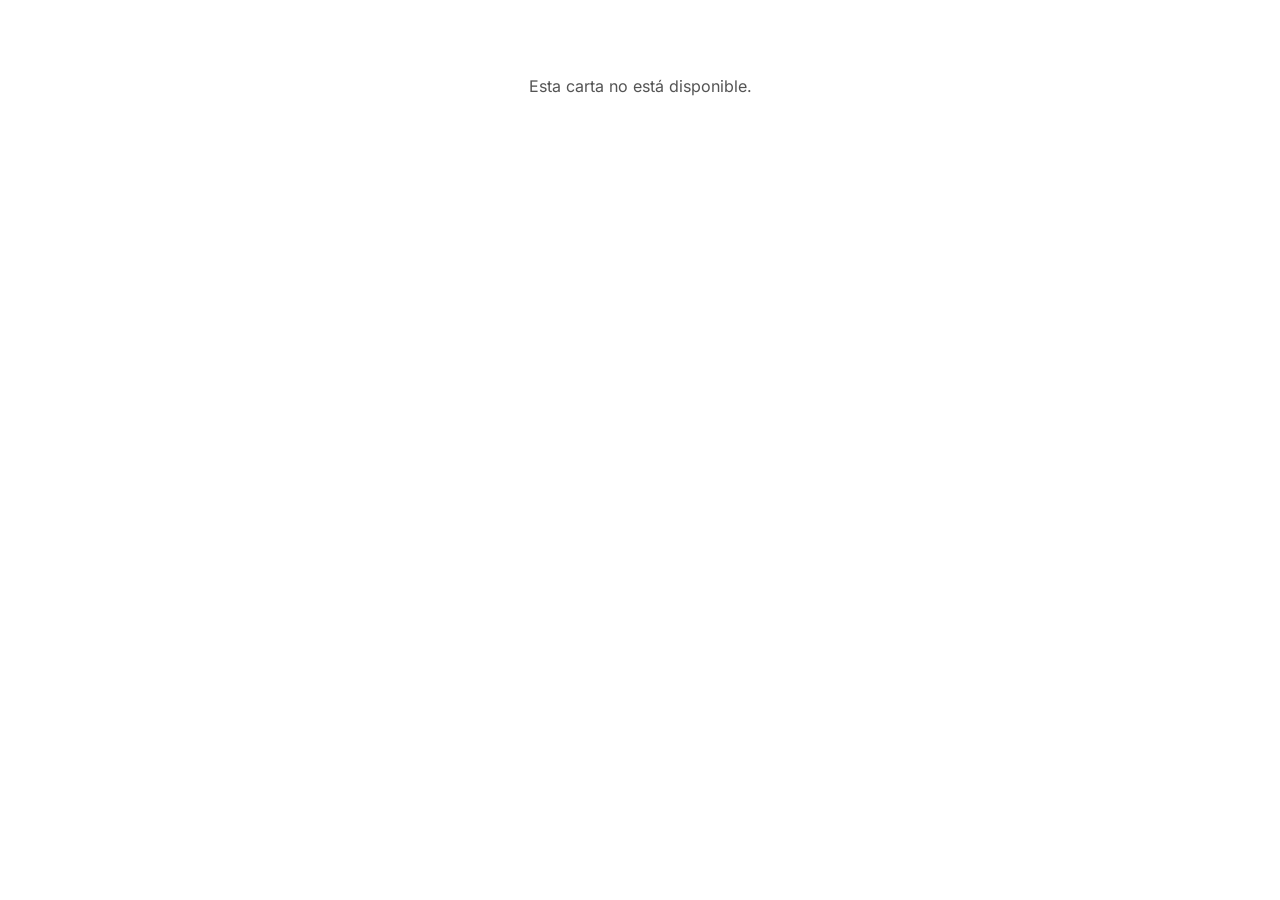
==== index.html @ 6046e3ee "Carta: al escribir nombre o WhatsApp se oculta la barra de Pagar y el cuadro se centra; sin body fij" ====
<!doctype html>
<html lang="es">
<head>
<meta charset="utf-8">
<script>if(/\.vercel\.app$/.test(location.hostname))location.replace('https://pide.escaliadigital.com'+location.pathname+location.search+location.hash)</script>

<meta name="viewport" content="width=device-width, initial-scale=1, viewport-fit=cover">
<title>Carta</title>
<link href="/fonts/inter.css" rel="stylesheet">
<style>
:root{--g:#545454;--b:#E8E8E8;--s:#F3F3F3;--v:#0B7A3E;--r:#B42318}
*{box-sizing:border-box}
body{margin:0;font-family:Inter,system-ui,sans-serif;color:#000;background:#fff;-webkit-font-smoothing:antialiased}
button,input{font:inherit;color:inherit}
h1{margin:0;font-size:26px;letter-spacing:-.02em}
.wrap{max-width:720px;margin:0 auto;padding-bottom:110px}
.cover{height:170px;background:#EEE center/cover no-repeat}
.info{padding:16px}
.muted{color:var(--g);font-size:14px;margin:4px 0 0}
.note{display:flex;align-items:center;gap:8px;color:#000;font-size:14px;margin:0}
.notes{display:flex;flex-direction:column;gap:6px;margin-top:12px;padding:12px 14px;border-radius:12px;background:var(--s)}
.lnk{border:0;background:none;padding:0;text-decoration:underline;color:#000;font-size:14px;cursor:pointer}
.h2{font-size:20px;font-weight:700;margin:0}
.dest{display:flex;gap:12px;overflow-x:auto;padding:0 16px 4px;scrollbar-width:none}
.dcard{flex:none;width:150px;border:0;background:none;padding:0;text-align:left;cursor:pointer}
.ph{position:relative;display:block;background:#EEE center/cover no-repeat;border-radius:12px}
.ph.fit{background-size:contain;background-color:#fff}
.ph.hero{width:100%;aspect-ratio:1/1;max-height:62vh;border-radius:0;background-size:contain;background-color:#fff}
.sel{display:grid;grid-template-columns:repeat(2,minmax(0,1fr));gap:12px;padding:0 16px}
.sel button{display:flex;flex-direction:column;align-items:stretch;gap:6px;padding:10px;border:1px solid var(--b);border-radius:12px;background:#fff;text-align:left;font:inherit;color:inherit;cursor:pointer}
.sel button[disabled]{border:2px solid #000;cursor:default}
.sel .ph{width:100%;aspect-ratio:1/1;border-radius:8px}
.sel .tag{font-size:12px;font-weight:600}
.aviso{margin:6px 16px 14px;padding:12px 14px;border-radius:12px;background:#F3F3F3;font-size:15px;line-height:1.4}
.btn2{display:block;width:100%;max-width:688px;margin:0 auto 10px;height:46px;border-radius:8px;border:1px solid #000;background:#fff;color:#000;font-size:15px;font-weight:600;cursor:pointer}
.plus{position:absolute;right:8px;bottom:8px;min-width:34px;height:34px;padding:0 8px;border-radius:17px;background:#fff;display:flex;align-items:center;justify-content:center;box-shadow:0 1px 4px rgba(0,0,0,.18);font-weight:700}
.tabs{position:sticky;top:0;z-index:5;background:#fff;border-bottom:1px solid var(--b);display:flex;gap:22px;overflow-x:auto;padding:0 16px;scrollbar-width:none;margin-top:18px}
.tabs a{flex:none;padding:13px 0 10px;border-bottom:3px solid transparent;color:#000;text-decoration:none;font-size:15px}
.tabs a.on{border-color:#000;font-weight:600}
.listoya{position:fixed;inset:0;z-index:60;background:#0B7A3E;color:#fff;display:flex;flex-direction:column;align-items:center;justify-content:center;gap:12px;text-align:center;padding:24px;font-size:18px;line-height:1.4}
.listoya p{margin:0}.listoya .t{font-size:28px;font-weight:800}
.listoya .n{font-size:100px;font-weight:900;line-height:1;background:#fff;color:#0B7A3E;border-radius:24px;padding:10px 28px}
.listoya button{margin-top:16px;border:0;background:#fff;color:#000;border-radius:12px;padding:16px 36px;font-size:17px;font-weight:700;cursor:pointer}
.mipedido{display:flex;justify-content:space-between;align-items:center;gap:12px;width:100%;padding:14px 16px;border:0;background:#E7F5EC;color:#0B6B37;font:inherit;font-size:15px;cursor:pointer;text-align:left}
@media (hover:hover) and (pointer:fine){.tabs{flex-wrap:wrap;row-gap:0}.dest{scrollbar-width:thin;scrollbar-color:#BDBDBD transparent;padding-bottom:10px}}
section.cat{padding:22px 16px 0;scroll-margin-top:52px}
.list{display:flex;flex-direction:column;gap:10px;margin-top:10px}
.item{display:flex;min-height:112px;border:1px solid var(--b);border-radius:12px;overflow:hidden;background:#fff;padding:0;text-align:left;cursor:pointer;width:100%}
.item .t{flex:1;min-width:0;padding:14px;display:flex;flex-direction:column;gap:4px}
.item .ph{width:112px;flex:none;border-radius:0}
.item.off{background:#FAFAFA;cursor:default}
.item.off .name,.item.off .price{color:#6B6B6B}
.name{font-size:16px;font-weight:500}
.price{font-size:14px;color:var(--g)}
.desc{font-size:13px;color:var(--g);line-height:1.35}
.bar{position:fixed;left:0;right:0;bottom:0;padding:12px 16px calc(16px + env(safe-area-inset-bottom));background:#fff;border-top:1px solid var(--b);z-index:10}
.btn{display:flex;align-items:center;justify-content:center;width:100%;max-width:688px;margin:0 auto;height:54px;border-radius:8px;border:0;background:#000;color:#fff;font-size:16px;font-weight:600;cursor:pointer;gap:10px}
.btn.split{justify-content:space-between;padding:0 18px}
.badge{min-width:24px;height:24px;border-radius:12px;background:#fff;color:#000;display:inline-flex;align-items:center;justify-content:center;font-size:13px;font-weight:700;padding:0 6px}
.sheet{position:fixed;inset:0;z-index:20;background:#fff;overflow-y:auto;overscroll-behavior:contain;display:none;scroll-behavior:smooth}
.sheet.escribiendo .foot{display:none}
.sheet.escribiendo .inner{padding-bottom:40vh}
html.bloq,html.bloq body{overflow:hidden;background:#fff}
html.bloq #app,html.bloq #bar{visibility:hidden}
.sheet.open{display:block}
#alerg{z-index:30}
#legal{z-index:40}
.legal h2{font-size:17px;margin:22px 0 6px}
.legal p,.legal li{font-size:14px;line-height:1.55;color:#222;margin:6px 0}
.legal ul{padding-left:20px;margin:6px 0}
.legal table{width:100%;border-collapse:collapse;font-size:13px;margin:8px 0}
.legal td,.legal th{border-bottom:1px solid var(--b);padding:8px 6px 8px 0;text-align:left;vertical-align:top}
.pie{display:flex;flex-wrap:wrap;gap:6px 14px;padding:16px 16px 0}
.pie .lnk{font-size:13px;color:var(--g)}
.chk{display:flex;gap:10px;align-items:flex-start;font-size:13px;line-height:1.45;margin-top:12px;cursor:pointer}
.chk input{width:20px;height:20px;margin:0;flex:none;accent-color:#000}
.chk a{color:#000}
.inner{max-width:720px;margin:0 auto;padding-bottom:150px}
.close{position:absolute;left:16px;top:16px;width:44px;height:44px;border-radius:50%;border:0;background:#fff;box-shadow:0 1px 4px rgba(0,0,0,.2);font-size:18px;cursor:pointer}
.sep{height:8px;background:var(--s);margin:16px -16px}
.opt{display:flex;align-items:center;justify-content:space-between;min-height:56px;border-bottom:1px solid var(--b);font-size:16px;cursor:pointer}
.opt input{width:22px;height:22px;accent-color:#000;margin:0}
.pill{padding:4px 10px;border-radius:999px;background:var(--s);font-size:13px;font-weight:500;white-space:nowrap}
.pill.err{background:#FDECEA;color:var(--r)}
.field{display:flex;flex-direction:column;gap:6px;font-size:14px;font-weight:600;margin-top:12px}
.field input{height:50px;border:0;border-radius:8px;background:var(--s);padding:0 14px;font-size:16px;font-weight:400}
.qty{display:flex;align-items:center;background:var(--s);border-radius:999px;padding:3px;flex:none}
.qty button{width:40px;height:40px;border:0;background:none;border-radius:50%;font-size:20px;cursor:pointer}
.qty span{min-width:18px;text-align:center;font-weight:600}
.del{width:40px;height:40px;border:0;border-radius:50%;background:none;cursor:pointer;display:flex;align-items:center;justify-content:center;flex:none;color:#000}
.foot{position:fixed;left:0;right:0;bottom:0;background:#fff;border-top:1px solid var(--b);padding:12px 16px calc(16px + env(safe-area-inset-bottom))}
.foot .row{max-width:688px;margin:0 auto;display:flex;gap:12px;align-items:center}
.line{display:flex;gap:10px;align-items:center;padding:14px 0;border-bottom:1px solid var(--b)}
.line .ph{width:56px;height:56px;border-radius:8px;flex:none}
.edit{display:flex;gap:10px;align-items:center;flex:1;min-width:0;border:0;background:none;padding:0;text-align:left;font:inherit;color:inherit;cursor:pointer}
.edit .cambiar{font-size:13px;color:var(--g);text-decoration:underline;margin-top:2px}
.toast{position:fixed;left:50%;top:calc(14px + env(safe-area-inset-top));transform:translateX(-50%);background:#000;color:#fff;padding:10px 16px;border-radius:999px;font-size:14px;font-weight:500;z-index:30;opacity:0;transition:opacity .25s;pointer-events:none;white-space:nowrap}
.toast.on{opacity:1}
.err{color:var(--r);font-size:13px;font-weight:500;margin:8px 0 0}
.top{display:flex;align-items:center;gap:8px;padding:14px 12px 6px}
.back{width:44px;height:44px;border:0;background:none;font-size:26px;cursor:pointer;flex:none}
.state{padding:60px 20px;text-align:center;color:var(--g)}
.tabla{width:100%;border-collapse:collapse;font-size:14px;margin-top:12px}
.tabla td{padding:10px 0;border-bottom:1px solid var(--b);vertical-align:top}
.tabla td+td{padding-left:12px;color:var(--g)}
.grid14{display:grid;grid-template-columns:repeat(2,minmax(0,1fr));gap:6px 16px;font-size:14px;margin-top:10px}
</style>
</head>
<body>
<div id="app"><p class="state">Cargando carta…</p></div>
<div id="ficha" class="sheet" role="dialog" aria-modal="true" aria-label="Producto"></div>
<div id="pedido" class="sheet" role="dialog" aria-modal="true" aria-label="Tu pedido"></div>
<div id="elegir" class="sheet" role="dialog" aria-modal="true" aria-label="Cambiar producto"></div>
<div id="alerg" class="sheet" role="dialog" aria-modal="true" aria-label="Alérgenos"></div>
<div id="legal" class="sheet" role="dialog" aria-modal="true" aria-label="Información legal"></div>
<div id="bar" class="bar" hidden></div>
<script src="/vendor/supabase.js"></script>
<script>
const sb = supabase.createClient('https://akfnzkdavpktvqugqklo.supabase.co', 'sb_publishable_ipLUEVx2Hwwf-PJR8EnL9A_X8vh9DD5', { auth: { persistSession: false, autoRefreshToken: false, detectSessionInUrl: false } });
const slug = location.pathname.split('/').filter(Boolean)[0] || '';
// Todos los pedidos de la web van a la misma fila (P1, P2…), se pida desde casa o desde el local
const ORIGEN = 'online';
{ const m = /^(panel|admin)\W+$/i.exec(slug); if (m) location.replace('/' + m[1].toLowerCase()); }
const eur = n => Number(n).toLocaleString('es-ES', { style: 'currency', currency: 'EUR' });
const esc = s => String(s ?? '').replace(/[&<>"']/g, c => ({ '&': '&amp;', '<': '&lt;', '>': '&gt;', '"': '&quot;', "'": '&#39;' }[c]));
const img = u => u ? `background-image:url('${esc(u)}')` : '';
const catDe = p => CATS.find(c => c.id === p.categoria_id) || {};
const esBebida = p => /bebida/i.test(catDe(p).nombre || '');
const fit = p => esBebida(p) ? ' fit' : '';
const OTRO = { 'Tacos': 'otro taco', 'Menús': 'otro menú', 'Durum y Pita': 'otro durum o pita', 'Durum': 'otro durum', 'Platos': 'otro plato', 'Hamburguesas': 'otra hamburguesa', 'Patatas': 'otras patatas', 'Döner Box': 'otro Döner Box', 'Bebidas': 'otra bebida' };
function reemplazarLinea(idx, linea) {
  cart.splice(idx, 1);
  const ex = cart.find(l => l.key === linea.key);
  if (ex) ex.qty += linea.qty; else cart.splice(Math.min(idx, cart.length), 0, linea);
  save();
}
const ALERGENOS = ['Gluten', 'Crustáceos', 'Huevos', 'Pescado', 'Cacahuetes', 'Soja', 'Lácteos', 'Frutos de cáscara', 'Apio', 'Mostaza', 'Sésamo', 'Sulfitos', 'Altramuces', 'Moluscos'];
const ICO_BOLSA = '<svg width="18" height="18" viewBox="0 0 24 24" fill="none" stroke="currentColor" stroke-width="2" stroke-linecap="round" stroke-linejoin="round" aria-hidden="true"><path d="M6 7h12l-1 13H7L6 7z"/><path d="M9 7a3 3 0 0 1 6 0"/></svg>';
const ICO_AVISO = '<svg width="18" height="18" viewBox="0 0 24 24" fill="none" stroke="currentColor" stroke-width="2" stroke-linecap="round" stroke-linejoin="round" aria-hidden="true"><path d="M6 8a6 6 0 0 1 12 0c0 7 3 9 3 9H3s3-2 3-9"/><path d="M10 21a2 2 0 0 0 4 0"/></svg>';
const ICO_BORRAR = '<svg width="18" height="18" viewBox="0 0 24 24" fill="none" stroke="currentColor" stroke-width="2" stroke-linecap="round" stroke-linejoin="round" aria-hidden="true"><path d="M4 7h16M9 7V4h6v3M6 7l1 13h10l1-13"/></svg>';
const $ = id => document.getElementById(id);
let N, CATS = [], PRODS = [], GRUPOS = [], OPCS = [], cart = [];
const KEY = 'carrito-' + slug;
try { cart = JSON.parse(localStorage.getItem(KEY) || '[]'); } catch (e) { cart = []; }
const save = () => { try { localStorage.setItem(KEY, JSON.stringify(cart)); } catch (e) {} };
const abiertas = () => document.querySelectorAll('.sheet.open').length;
let scrollY0 = 0;
// Mientras se escribe en una hoja: se oculta la barra de "Pagar" para que no tape el cuadro, y el cuadro se centra en pantalla
const esCampo = t => t && t.matches && t.matches('input:not([type=checkbox]):not([type=radio]),textarea');
document.addEventListener('focusin', e => {
  const sh = e.target.closest && e.target.closest('.sheet'); if (!sh || !esCampo(e.target)) return;
  sh.classList.add('escribiendo');
  setTimeout(() => { if (document.activeElement === e.target) e.target.scrollIntoView({ block: 'center', behavior: 'smooth' }); }, 350);
});
document.addEventListener('focusout', () => setTimeout(() => { if (!esCampo(document.activeElement)) document.querySelectorAll('.sheet.escribiendo').forEach(s => s.classList.remove('escribiendo')); }, 150));
document.addEventListener('keydown', e => { if (e.key === 'Enter' && e.target && e.target.id === 'cn') { e.preventDefault(); const t = document.getElementById('ct'); if (t) t.focus(); } else if (e.key === 'Enter' && e.target && e.target.id === 'ct') e.target.blur(); });
const lock = () => {
  const h = document.documentElement, abierto = abiertas() > 0;
  if (abierto && !h.classList.contains('bloq')) { scrollY0 = window.scrollY; document.body.style.top = -scrollY0 + 'px'; h.classList.add('bloq'); }
  else if (!abierto && h.classList.contains('bloq')) { h.classList.remove('bloq'); document.body.style.top = ''; window.scrollTo(0, scrollY0); }
};

async function load() {
  const { data: n, error } = await sb.from('negocios').select('id,nombre,slug,direccion,whatsapp,telefono,email_contacto,titular_nombre,titular_nif,horario,pedidos_pausados,modo_prueba').eq('slug', slug).eq('activo', true).maybeSingle();
  if (error || !n) { $('app').innerHTML = slug ? '<p class="state">Esta carta no está disponible.</p>' : '<p class="state">Para ver la carta, escanea el código QR del local o abre el enlace que te ha dado el establecimiento.</p>'; return; }
  N = n; document.title = n.nombre + ' · Carta';
  const [c, p, g, o] = await Promise.all([
    sb.from('categorias').select('*').eq('negocio_id', n.id).eq('activa', true).order('orden'),
    sb.from('productos').select('*').eq('negocio_id', n.id).order('orden'),
    sb.from('grupos_opciones').select('*').eq('negocio_id', n.id).order('orden'),
    sb.from('opciones').select('*').eq('negocio_id', n.id).eq('disponible', true).order('orden')
  ]);
  CATS = c.data || []; PRODS = p.data || []; GRUPOS = g.data || []; OPCS = o.data || [];
  const orden = Object.fromEntries(CATS.map(c => [c.id, c.orden]));
  PRODS.sort((a, b) => (orden[a.categoria_id] ?? 99) - (orden[b.categoria_id] ?? 99) || a.orden - b.orden);
  cart = cart.filter(l => PRODS.some(x => x.id === l.pid && x.disponible && Number(x.precio) > 0)
    && (l.ops || l.opciones || []).every(op => OPCS.some(x => x.nombre === op.nombre)));
  save();
  render(); bar();
  revisarPedidoGuardado();
}

function render() {
  const cats = CATS.filter(c => PRODS.some(p => p.categoria_id === c.id));
  const dest = ['Menús', 'Platos', 'Tacos'].map(nm => { const c = cats.find(x => x.nombre === nm); return c && PRODS.find(p => p.categoria_id === c.id && p.disponible && Number(p.precio) > 0); }).filter(Boolean);
  const portada = (PRODS.find(p => p.foto_url) || {}).foto_url;
  $('app').innerHTML = `<div class="wrap">
    <div class="cover" style="${img(portada)}" role="img" aria-label="Foto de portada"></div>
    <div class="info"><h1>${esc(N.nombre)}</h1>
      <p class="muted">${esc(cats.map(c => c.nombre).join(' · '))}</p>
      ${N.direccion ? `<p class="muted">${esc(N.direccion)}</p>` : ''}
      ${(() => { const e = estadoPedidos(); return e.abierto ? '' : `<p style="margin:12px 0 0;padding:12px 14px;border-radius:12px;background:#FFF4E0;font-size:14px;line-height:1.45"><strong>${e.pausa ? 'Pedidos online pausados un momento.' : 'Ahora no aceptamos pedidos online.'}</strong> ${e.cuando ? 'Volvemos ' + e.cuando + '.' : ''} Puedes ver la carta y preparar tu pedido.</p>`; })()}
      ${N.modo_prueba ? '<p style="margin:12px 0 0;padding:10px 14px;border-radius:12px;background:#F3F3F3;font-size:13px">Carta en modo prueba: los pedidos no se cobran.</p>' : ''}
      <div class="notes">
        <p class="note">${ICO_BOLSA}Solo para recoger en el local</p>
        <p class="note">${ICO_AVISO}Pide, paga y te avisamos por WhatsApp cuando esté listo</p>
      </div>
      <button class="lnk" id="al1" style="margin-top:12px">Ver alérgenos</button></div>
    ${dest.length ? `<h2 class="h2" style="margin:10px 16px">Destacados</h2><div class="dest">${dest.map(p => `<button class="dcard" data-p="${p.id}"><span class="ph" style="width:150px;height:140px;${img(p.foto_url, p._v)}"><span class="plus">+</span></span><span class="name" style="display:block;margin-top:6px">${esc(p.nombre)}</span><span class="price">${eur(p.precio)}</span></button>`).join('')}</div>` : ''}
    <nav class="tabs" aria-label="Categorías">${cats.map((c, i) => `<a href="#c${i}" class="${i ? '' : 'on'}">${esc(c.nombre)}</a>`).join('')}</nav>
    ${cats.map((c, i) => {
      const ps = PRODS.filter(p => p.categoria_id === c.id);
      const comun = ps.length > 1 && ps[0].descripcion && ps.every(p => p.descripcion === ps[0].descripcion);
      return `<section class="cat" id="c${i}"><h2 class="h2">${esc(c.nombre)}</h2>
        ${comun ? `<p class="muted">Todos ${esc(ps[0].descripcion.charAt(0).toLowerCase() + ps[0].descripcion.slice(1)).replace(/^incluye/, 'incluyen')}</p>` : ''}
        <div class="list">${ps.map(p => item(p, comun)).join('')}</div></section>`;
    }).join('')}
    <div style="padding:28px 16px 0"><button class="lnk" id="al2">Información sobre alérgenos</button></div>
    <nav class="pie" aria-label="Información legal">${LEGALES.map(([k, t]) => `<button class="lnk" data-legal="${k}">${t}</button>`).join('')}</nav>
  </div>`;
  document.querySelectorAll('[data-legal]').forEach(b => b.onclick = () => abrirLegal(b.dataset.legal));
  document.querySelectorAll('[data-p]').forEach(b => b.onclick = () => abrirFicha(b.dataset.p));
  $('al1').onclick = $('al2').onclick = abrirAlergenos;
  espiarTabs();
}

function item(p, sinDesc) {
  const n = cart.filter(l => l.pid === p.id).reduce((a, l) => a + l.qty, 0);
  const foto = `<span class="ph${fit(p)}" style="${img(p.foto_url)}">${p.disponible ? `<span class="plus">${n || '+'}</span>` : ''}</span>`;
  if (!(Number(p.precio) > 0)) return `<div class="item off"><div class="t"><span class="name">${esc(p.nombre)}</span><span class="price">Precio por confirmar</span>${p.descripcion ? `<span class="desc">${esc(p.descripcion)}</span>` : ''}</div><span class="ph" style="${img(p.foto_url)}"></span></div>`;
  if (!p.disponible) return `<div class="item off"><div class="t"><span class="name">${esc(p.nombre)}</span><span class="price">${eur(p.precio)}</span><span style="font-size:14px;font-weight:500;color:var(--r)">Agotado</span></div>${foto}</div>`;
  return `<button class="item" data-p="${p.id}"><span class="t"><span class="name">${esc(p.nombre)}</span><span class="price">${eur(p.precio)}</span>${p.descripcion && !sinDesc ? `<span class="desc">${esc(p.descripcion)}</span>` : ''}</span>${foto}</button>`;
}

function espiarTabs() {
  const links = [...document.querySelectorAll('.tabs a')];
  const io = new IntersectionObserver(es => es.forEach(e => {
    if (!e.isIntersecting) return;
    links.forEach(a => a.classList.toggle('on', a.getAttribute('href') === '#' + e.target.id));
    const a = links.find(a => a.classList.contains('on'));
    if (a) a.parentNode.scrollTo({ left: a.offsetLeft - 16, behavior: 'smooth' });
  }), { rootMargin: '-60px 0px -70% 0px' });
  document.querySelectorAll('section.cat').forEach(s => io.observe(s));
}

function abrirAlergenos() {
  const el = $('alerg');
  const con = PRODS.filter(p => (p.alergenos || []).length);
  el.innerHTML = `<div class="inner">
    <div class="top"><button class="back" id="ab" aria-label="Cerrar alérgenos">‹</button><h1 style="font-size:22px">Alérgenos</h1></div>
    <div style="padding:0 16px">
      <p style="margin:8px 0 0;padding:12px 14px;border-radius:12px;background:#FFF4E0;font-size:14px;line-height:1.45">${con.length ? 'Si tienes alguna alergia o intolerancia, avísanos en las instrucciones del pedido o pregunta en el local.' : 'El local está completando esta información. Si tienes alguna alergia o intolerancia, <strong>pregunta en el local antes de pedir</strong>.'}</p>
      <table class="tabla"><tbody>${PRODS.map(p => `<tr><td>${esc(p.nombre)}</td><td>${(p.alergenos || []).length ? esc(p.alergenos.join(', ')) : 'Consultar en el local'}</td></tr>`).join('')}</tbody></table>
      ${(() => { const vistos = new Set(); const ops = OPCS.filter(o => (o.alergenos || []).length && !vistos.has(o.nombre) && vistos.add(o.nombre));
        return ops.length ? `<h2 style="font-size:16px;margin:24px 0 0">Salsas</h2><table class="tabla"><tbody>${ops.map(o => `<tr><td>${esc(o.nombre)}</td><td>${esc(o.alergenos.join(', '))}</td></tr>`).join('')}</tbody></table>` : ''; })()}
      <h2 style="font-size:16px;margin:24px 0 0">Los 14 alérgenos de declaración obligatoria</h2>
      <div class="grid14">${ALERGENOS.map(a => `<span>${a}</span>`).join('')}</div>
    </div></div>`;
  $('ab').onclick = () => { el.classList.remove('open'); lock(); };
  el.classList.add('open'); el.scrollTop = 0; lock();
}

function abrirFicha(pid, editIdx, reempIdx) {
  const p = PRODS.find(x => x.id === pid); if (!p || !p.disponible || !(Number(p.precio) > 0)) return;
  const editando = Number.isInteger(editIdx) && cart[editIdx] ? cart[editIdx] : null;
  const reemplaza = Number.isInteger(reempIdx) && cart[reempIdx] ? cart[reempIdx] : null;
  const volverPedido = editando || reemplaza;
  let qty = editando ? editando.qty : reemplaza ? reemplaza.qty : 1;
  const hermanos = PRODS.filter(x => x.categoria_id === p.categoria_id && x.disponible && Number(x.precio) > 0);
  const gs = GRUPOS.filter(g => g.producto_id === p.id);
  const el = $('ficha');
  const al = (p.alergenos || []).length ? p.alergenos.join(', ') : 'consultar en el local';
  el.innerHTML = `<div class="inner">
    <div style="position:relative"><span class="ph hero" style="${img(p.foto_url, p._v)}"></span><button class="close" id="fx" aria-label="Cerrar">✕</button></div>
    <div style="padding:18px 16px"><h1 style="font-size:24px">${esc(p.nombre)}</h1>
      <p style="font-size:18px;font-weight:500;margin:6px 0 0">${eur(p.precio)}</p>
      ${p.descripcion ? `<p class="muted" style="font-size:15px">${esc(p.descripcion)}</p>` : ''}
      <button class="lnk" id="fal" style="margin-top:10px;color:var(--g)">Alérgenos: ${esc(al)}</button>
      ${gs.map(g => `<div class="sep"></div><fieldset style="border:0;margin:0;padding:0">
        <legend style="width:100%;display:flex;justify-content:space-between;align-items:center;padding:0 0 6px">
          <span><span style="font-size:18px;font-weight:700;display:block">${esc(g.nombre)}</span><span class="muted">${g.maximo > 1 ? (g.obligatorio ? 'Elige hasta ' + g.maximo : 'Opcional · elige las que quieras') : (g.obligatorio ? 'Elige 1' : 'Opcional')}</span></span>
          ${g.obligatorio ? `<span class="pill" id="pg${g.id}">Obligatorio</span>` : ''}</legend>
        ${OPCS.filter(o => o.grupo_id === g.id).map(o => `<label class="opt"><span>${esc(o.nombre)}${difPrecio(o.precio_extra)}</span><input type="${g.maximo > 1 ? 'checkbox' : 'radio'}" name="g${g.id}" value="${o.id}" data-max="${g.maximo}"${/completa/i.test(o.nombre) ? ' data-excl="1"' : ''}${editando && (editando.ops || []).some(x => x.grupo === g.nombre && x.nombre === o.nombre) ? ' checked' : ''}></label>`).join('')}
      </fieldset>`).join('')}
      ${esBebida(p) ? '' : `<div class="sep"></div>
      <label class="field" style="font-size:18px">Instrucciones especiales<input id="fn" maxlength="120" placeholder="Ej.: sin cebolla, salsa aparte" value="${esc(editando ? editando.nota || '' : '')}"></label>`}
    </div></div>
    <div class="foot">${editando && hermanos.length > 1 ? `<button class="btn2" id="frep">↺ Reemplazar por ${esc(OTRO[catDe(p).nombre] || 'otro producto')}</button>` : ''}<div class="row"><div class="qty"><button id="fm" aria-label="Quitar uno">−</button><span id="fq">${qty}</span><button id="fp" aria-label="Añadir uno más">+</button></div><button class="btn" id="fa" style="flex:1"></button></div></div>`;
  const extraSel = () => [...el.querySelectorAll('input[name^="g"]:checked')].reduce((a, r) => a + Number((OPCS.find(x => x.id === r.value) || {}).precio_extra || 0), 0);
  const upd = () => { $('fq').textContent = qty; $('fa').textContent = (editando ? 'Guardar cambios · ' : reemplaza ? 'Reemplazar · ' : 'Añadir · ') + eur((Number(p.precio) + extraSel()) * qty); };
  upd();
  $('fm').onclick = () => { if (qty > 1) { qty--; upd(); } };
  $('fp').onclick = () => { if (qty < 20) { qty++; upd(); } };
  $('fx').onclick = () => { cerrarFicha(); if (volverPedido) abrirPedido(); };
  if ($('frep')) $('frep').onclick = () => { cerrarFicha(); abrirSelector(editIdx); };
  $('fal').onclick = abrirAlergenos;
  el.querySelectorAll('input[name^="g"]').forEach(r => r.onchange = () => {
    const pg = $('pg' + r.name.slice(1)); if (pg) { pg.classList.remove('err'); pg.textContent = 'Obligatorio'; }
    // "Ensalada completa" excluye los ingredientes sueltos, y al revés
    if (r.type === 'checkbox' && r.checked) el.querySelectorAll(`input[name="${r.name}"]:checked`).forEach(x => { if (x !== r && (!!x.dataset.excl !== !!r.dataset.excl)) x.checked = false; });
    if (r.type === 'checkbox' && r.checked) { const marcadas = el.querySelectorAll(`input[name="${r.name}"]:checked`); if (marcadas.length > Number(r.dataset.max)) r.checked = false; }
    upd();
  });
  $('fa').onclick = () => {
    const ops = []; let ok = true;
    gs.forEach(g => {
      const marcadas = [...el.querySelectorAll(`input[name="g${g.id}"]:checked`)];
      if (marcadas.length) marcadas.forEach(r => { const o = OPCS.find(x => x.id === r.value); ops.push({ grupo: g.nombre, nombre: o.nombre, extra: Number(o.precio_extra || 0) }); });
      else if (g.obligatorio) { ok = false; const pg = $('pg' + g.id); pg.classList.add('err'); pg.textContent = 'Elige una opción'; pg.scrollIntoView({ block: 'center', behavior: 'smooth' }); }
    });
    if (!ok) return;
    const nota = $('fn') ? $('fn').value.trim() : '';
    const key = p.id + '|' + ops.map(o => o.nombre).join(',') + '|' + nota;
    const linea = { key, pid: p.id, qty, ops, nota };
    if (editando || reemplaza) {
      const viejo = PRODS.find(x => x.id === (editando || reemplaza).pid);
      reemplazarLinea(editando ? editIdx : reempIdx, linea);
      cerrarFicha(); render(); bar(); abrirPedido();
      if (reemplaza) aviso('Cambiado por ' + p.nombre + ' ✓');
      return;
    }
    const ex = cart.find(l => l.key === key);
    if (ex) ex.qty += qty; else cart.push(linea);
    save(); cerrarFicha(); render(); bar();
    sugerirBebida(p);
  };
  el.classList.add('open'); el.scrollTop = 0; lock();
}
function cerrarFicha() { $('ficha').classList.remove('open'); lock(); }

// Elegir otro producto de la misma sección para sustituir una línea del pedido
function abrirSelector(idx) {
  const l = cart[idx]; if (!l) return abrirPedido();
  const actual = PRODS.find(x => x.id === l.pid);
  const ps = PRODS.filter(x => x.categoria_id === actual.categoria_id && x.disponible && Number(x.precio) > 0);
  const el = $('elegir');
  const volver = () => { el.classList.remove('open'); lock(); abrirPedido(); };
  el.innerHTML = `<div class="inner">
    <div class="top"><button class="back" id="sb" aria-label="Volver al pedido sin cambiar">✕</button><h1 style="font-size:22px">Cambiar ${esBebida(actual) ? 'bebida' : 'producto'}</h1></div>
    <p class="aviso">Tienes: <strong>${esc(actual.nombre)}</strong>${l.qty > 1 ? ' ×' + l.qty : ''}<br>Selecciona por cuál la quieres cambiar.</p>
    <div class="sel">${ps.map(x => `<button data-s="${x.id}" ${x.id === actual.id ? 'disabled' : ''}><span class="ph${fit(x)}" style="${img(x.foto_url, x._v)}"></span><span class="name">${esc(x.nombre)}</span><span class="price">${eur(x.precio)}</span>${x.id === actual.id ? '<span class="tag">La que tienes</span>' : ''}</button>`).join('')}</div>
  </div>`;
  $('sb').onclick = volver;
  el.querySelectorAll('[data-s]').forEach(b => b.onclick = () => {
    const np = PRODS.find(x => x.id === b.dataset.s);
    el.classList.remove('open');
    if (!GRUPOS.some(g => g.producto_id === np.id)) {
      reemplazarLinea(idx, { key: np.id + '||', pid: np.id, qty: l.qty, ops: [], nota: '' });
      lock(); render(); bar(); abrirPedido(); aviso('Cambiado por ' + np.nombre + ' ✓');
    } else abrirFicha(np.id, null, idx);
  });
  el.classList.add('open'); el.scrollTop = 0; lock();
}

// Tras añadir comida, lleva al cliente a la sección de bebidas (salvo bebidas o productos que ya incluyen bebida)
function sugerirBebida(p) {
  const cat = CATS.find(c => c.id === p.categoria_id);
  if (!cat || /bebida/i.test(cat.nombre)) return;
  if (GRUPOS.some(g => g.producto_id === p.id && /bebida/i.test(g.nombre))) return;
  const visibles = CATS.filter(c => PRODS.some(x => x.categoria_id === c.id));
  const i = visibles.findIndex(c => /bebida/i.test(c.nombre)); if (i < 0) return;
  const sec = $('c' + i); if (!sec) return;
  setTimeout(() => { sec.scrollIntoView({ behavior: 'smooth', block: 'start' }); aviso('Añadido ✓  ¿Algo de beber?'); }, 150);
}
function aviso(txt) {
  let t = $('toast'); if (!t) { t = document.createElement('div'); t.id = 'toast'; t.className = 'toast'; t.setAttribute('role', 'status'); document.body.appendChild(t); }
  t.textContent = txt; t.classList.add('on'); clearTimeout(t._h); t._h = setTimeout(() => t.classList.remove('on'), 2600);
}

const precioLinea = l => (Number(PRODS.find(p => p.id === l.pid).precio) + (l.ops || []).reduce((a, o) => a + Number(o.extra || 0), 0)) * l.qty;

const DIAS = ['domingo', 'lunes', 'martes', 'miercoles', 'jueves', 'viernes', 'sabado'];
const aMin = t => { const [h, m] = t.split(':').map(Number); return h * 60 + m; };
function estadoPedidos() {
  if (N.pedidos_pausados) return { abierto: false, pausa: true, cuando: '' };
  const dias = N.horario?.dias; if (!dias) return { abierto: true };
  const corte = Number(N.horario.cierre_pedidos_min || 0);
  const ahora = new Date(new Date().toLocaleString('en-US', { timeZone: 'Europe/Madrid' }));
  const min = ahora.getHours() * 60 + ahora.getMinutes(), d = ahora.getDay();
  const franjas = dia => (dias[DIAS[dia]] || []).map(([a, b]) => [aMin(a), aMin(b) - corte]);
  for (const [a, b] of franjas(d)) if (min >= a && min < b) return { abierto: true };
  for (let k = 0; k < 7; k++) {
    const dia = (d + k) % 7;
    const sig = franjas(dia).find(([a]) => k > 0 || a > min);
    if (sig) {
      const h = (dias[DIAS[dia]].find(([a]) => aMin(a) === sig[0]) || [])[0];
      return { abierto: false, cuando: k === 0 ? `hoy a las ${h}` : k === 1 ? `mañana a las ${h}` : `el ${DIAS[dia].replace('miercoles', 'miércoles').replace('sabado', 'sábado')} a las ${h}` };
    }
  }
  return { abierto: false, cuando: '' };
}

const total = () => cart.reduce((a, l) => a + precioLinea(l), 0);
const difPrecio = v => { v = Number(v || 0); return v > 0 ? ' (+' + eur(v) + ')' : v < 0 ? ' (−' + eur(-v) + ')' : ''; };
const unidades = () => cart.reduce((a, l) => a + l.qty, 0);

function bar() {
  const b = $('bar');
  if (!cart.length) { b.hidden = true; return; }
  b.hidden = false;
  b.innerHTML = `<button class="btn split" id="vb"><span style="display:flex;align-items:center;gap:10px"><span class="badge">${unidades()}</span>Ver pedido</span><span>${eur(total())}</span></button>`;
  $('vb').onclick = abrirPedido;
}

function abrirPedido() {
  const el = $('pedido');
  const cerrar = () => { el.classList.remove('open'); lock(); render(); bar(); };
  if (!cart.length) return cerrar();
  let datos = {}; try { datos = JSON.parse(localStorage.getItem('datos-cliente') || '{}'); } catch (e) {}
  el.innerHTML = `<div class="inner">
    <div class="top"><button class="back" id="pb" aria-label="Volver a la carta">‹</button><div style="flex:1;min-width:0"><h1 style="font-size:22px">Tu pedido</h1><p class="muted" style="margin:0">${esc(N.nombre)} · Para recoger</p></div><button class="lnk" id="vaciar" style="margin-right:8px;color:var(--r)">Vaciar pedido</button></div>
    <div style="padding:0 16px">
      ${cart.map((l, i) => {
        const p = PRODS.find(x => x.id === l.pid);
        const grupos = {}; l.ops.forEach(o => { const k = o.grupo.replace(/^Elige tu /, '').replace(/ \(.*\)$/, ''); (grupos[k] ||= []).push(o.nombre + difPrecio(o.extra)); });
        const extra = [...Object.entries(grupos).map(([k, v]) => k + ': ' + v.join(', ')), l.nota].filter(Boolean).join(' · ');
        return `<div class="line"><button class="edit" data-e="${i}" aria-label="Cambiar ${esc(p.nombre)}"><span class="ph${fit(p)}" style="${img(p.foto_url, p._v)}"></span>
          <span style="flex:1;min-width:0;display:block"><span class="name" style="display:block">${esc(p.nombre)}</span>${extra ? `<span class="desc" style="display:block">${esc(extra.charAt(0).toUpperCase() + extra.slice(1))}</span>` : ''}<span style="display:block;font-size:14px;margin-top:2px">${eur(precioLinea(l))}</span><span class="cambiar" style="display:block">Cambiar</span></span></button>
          <div class="qty"><button data-m="${i}" aria-label="Quitar uno">−</button><span>${l.qty}</span><button data-a="${i}" aria-label="Añadir uno">+</button></div>
          <button class="del" data-d="${i}" aria-label="Eliminar ${esc(p.nombre)}">${ICO_BORRAR}</button></div>`;
      }).join('')}
      <button id="mas" style="margin:12px 0 4px;padding:9px 14px;border-radius:999px;border:0;background:var(--s);font-weight:500;cursor:pointer">+ Añadir más productos</button>
      <label class="field" style="font-size:16px;margin-top:18px">Observaciones del pedido<input id="obs" maxlength="200" placeholder="Ej.: salsa aparte"></label>
      <h2 style="font-size:16px;margin:22px 0 0">Tus datos</h2>
      <label class="field">Nombre<input id="cn" autocomplete="given-name" maxlength="40" enterkeyhint="next" placeholder="Para llamarte al recoger" value="${esc(datos.n || '')}"></label>
      <label class="field">WhatsApp<input id="ct" type="tel" inputmode="tel" autocomplete="tel" maxlength="20" enterkeyhint="done" placeholder="+34 600 000 000" value="${esc(datos.t || '')}"></label>
      <p class="err" id="perr" role="alert"></p>
      <p class="muted" style="font-size:12px">Usamos tu nombre y tu WhatsApp solo para gestionar tu pedido y avisarte cuando esté listo.</p>
      <label class="chk"><input type="checkbox" id="recordar" ${datos.n ? 'checked' : ''}><span>Recordar mis datos en este móvil para el próximo pedido (opcional)</span></label>
      <label class="chk"><input type="checkbox" id="acepto"><span>He leído y acepto las <a href="#" data-l="condiciones">condiciones de compra</a> y la <a href="#" data-l="privacidad">política de privacidad</a>.</span></label>
    </div></div>
    <div class="foot"><div style="max-width:688px;margin:0 auto">
      <div style="display:flex;justify-content:space-between;align-items:baseline;margin-bottom:10px"><span style="font-weight:700">Total <span class="muted" style="font-size:12px;font-weight:400">IVA incluido</span></span><span style="font-size:20px;font-weight:700">${eur(total())}</span></div>
      <button class="btn" id="pay">Pagar ${eur(total())}</button>
      <p class="muted" style="text-align:center;font-size:12px;margin-top:8px">Tarjeta · Apple Pay · Google Pay · Bizum</p></div></div>`;
  el.querySelectorAll('[data-m]').forEach(b => b.onclick = () => { const l = cart[b.dataset.m]; l.qty--; if (!l.qty) cart.splice(b.dataset.m, 1); save(); abrirPedido(); });
  el.querySelectorAll('[data-a]').forEach(b => b.onclick = () => { cart[b.dataset.a].qty++; save(); abrirPedido(); });
  el.querySelectorAll('[data-d]').forEach(b => b.onclick = () => { cart.splice(b.dataset.d, 1); save(); abrirPedido(); });
  el.querySelectorAll('[data-e]').forEach(b => b.onclick = () => { const i = Number(b.dataset.e); const pr = PRODS.find(x => x.id === cart[i].pid); el.classList.remove('open'); if (esBebida(pr)) return abrirSelector(i); abrirFicha(cart[i].pid, i); if (!$('ficha').classList.contains('open')) abrirPedido(); });
  let confirmar = false;
  $('vaciar').onclick = () => {
    if (!confirmar) { confirmar = true; $('vaciar').textContent = '¿Seguro? Toca otra vez'; setTimeout(() => { confirmar = false; const v = $('vaciar'); if (v) v.textContent = 'Vaciar pedido'; }, 4000); return; }
    cart = []; save(); cerrar();
  };
  $('pb').onclick = cerrar; $('mas').onclick = cerrar;
  $('cn').oninput = $('ct').oninput = $('acepto').onchange = () => { $('perr').textContent = ''; };
  el.querySelectorAll('[data-l]').forEach(a => a.onclick = ev => { ev.preventDefault(); abrirLegal(a.dataset.l); });
  $('pay').onclick = () => {
    const n = $('cn').value.trim(), t = $('ct').value.replace(/[\s.()-]/g, '');
    const e = $('perr'); e.style.color = '';
    if (!n) { e.textContent = 'Escribe tu nombre.'; $('cn').focus(); return; }
    if (!/^\+?\d{9,15}$/.test(t)) { e.textContent = 'Escribe un número de WhatsApp válido.'; $('ct').focus(); return; }
    const est = estadoPedidos();
    if (est.pausa) { e.textContent = 'En este momento el local ha pausado los pedidos online. Inténtalo de nuevo en un rato o pide en el local.'; return; }
    if (!est.abierto) { e.textContent = 'Ahora no aceptamos pedidos online' + (est.cuando ? '. Volvemos ' + est.cuando + '.' : '.') + ' ' + (N.horario?.cierre_pedidos_min ? 'Dejamos de aceptarlos ' + N.horario.cierre_pedidos_min + ' minutos antes del cierre.' : ''); return; }
    if (!$('acepto').checked) { e.textContent = 'Marca la casilla para aceptar las condiciones de compra y la política de privacidad.'; $('acepto').focus(); return; }
    try { if ($('recordar').checked) localStorage.setItem('datos-cliente', JSON.stringify({ n, t })); else localStorage.removeItem('datos-cliente'); } catch (x) {}
    if (!N.modo_prueba) { e.style.color = ''; e.textContent = 'Los pedidos online de este local todavía no están activos. Muy pronto podrás pedir y pagar aquí.'; return; }
    enviarPedido(n, t, $('obs').value.trim());
  };
  el.classList.add('open'); lock();
}


async function enviarPedido(nombre, tel, obs) {
  const b = $('pay'), e = $('perr'); b.disabled = true; b.textContent = 'Enviando…';
  const lineas = cart.map(l => ({ pid: l.pid, qty: l.qty, ops: (l.ops || []).map(o => ({ grupo: o.grupo, nombre: o.nombre })), nota: l.nota || '' }));
  const { data, error } = await sb.rpc('crear_pedido', { p_slug: slug, p_origen: ORIGEN, p_lineas: lineas, p_nombre: nombre, p_telefono: tel, p_notas: obs || null });
  if (error || !data || !data[0]) {
    b.disabled = false; b.textContent = 'Pagar ' + eur(total());
    const m = error?.message || '';
    e.style.color = '';
    e.textContent = /pausad/i.test(m) ? 'El local ha pausado los pedidos online. Inténtalo en un rato.' : /no disponible/i.test(m) ? 'Algún producto de tu pedido ya no está disponible. Revísalo.' : /Demasiados|muchos pedidos/i.test(m) ? m : 'No se pudo enviar el pedido. Inténtalo de nuevo.';
    return;
  }
  const ped = data[0];
  const resumen = cart.map(l => l.qty + '× ' + (PRODS.find(p => p.id === l.pid) || {}).nombre).join(', ');
  const info = { id: ped.id, codigo: ped.codigo, fecha: hoyMadrid(), origen: ORIGEN, resumen, total: Number(ped.total), tel };
  try { localStorage.setItem('ultimo-pedido-' + slug, JSON.stringify(info)); } catch (x) {}
  cart = []; save(); bar();
  verPedidoEnviado(info);
}
const hoyMadrid = () => new Date().toLocaleDateString('sv-SE', { timeZone: 'Europe/Madrid' });
const enlaceEstado = id => `${location.origin}/${slug}?pedido=${id}`;
function pedidoGuardado() { try { return JSON.parse(localStorage.getItem('ultimo-pedido-' + slug) || 'null'); } catch (x) { return null; } }
// Al volver a abrir la carta: si hay un pedido de hoy sin recoger, se muestra arriba. ?pedido=ID abre su estado directamente.
async function revisarPedidoGuardado() {
  const q = new URLSearchParams(location.search).get('pedido');
  let info = pedidoGuardado();
  if (q && /^[0-9a-f-]{36}$/i.test(q) && (!info || info.id !== q)) info = { id: q };
  if (!info || !info.id) return;
  const { data } = await sb.rpc('estado_pedido', { p_id: info.id });
  const r = data && data[0];
  if (!r) return;
  info.codigo = r.codigo;
  const terminado = r.estado === 'entregado' || r.estado === 'cancelado';
  if (q) return verPedidoEnviado(info, r.estado);
  if (terminado || (info.fecha && info.fecha !== hoyMadrid())) { try { localStorage.removeItem('ultimo-pedido-' + slug); } catch (x) {} return; }
  $('mipedido')?.remove();
  const b = document.createElement('button');
  b.id = 'mipedido'; b.className = 'mipedido';
  const pintar = est => { b.innerHTML = `<span>Tu pedido <strong>${esc(r.codigo)}</strong> · ${esc(ESTADOS_CORTO[est] || est)}</span><span style="text-decoration:underline">Ver</span>`; b.onclick = () => verPedidoEnviado(info, est); };
  pintar(r.estado);
  document.querySelector('.wrap')?.prepend(b);
  if (r.estado === 'listo') alertaListo(info);
  // Sigue mirando el estado mientras la carta esté abierta
  clearInterval(revisarPedidoGuardado.t);
  revisarPedidoGuardado.t = setInterval(async () => {
    const { data } = await sb.rpc('estado_pedido', { p_id: info.id });
    const est = data && data[0] && data[0].estado; if (!est) return;
    if (est === 'entregado' || est === 'cancelado') { clearInterval(revisarPedidoGuardado.t); b.remove(); try { localStorage.removeItem('ultimo-pedido-' + slug); } catch (x) {} return; }
    pintar(est); if (est === 'listo') alertaListo(info);
  }, 10000);
}
/* ---------- Aviso de "pedido listo": pantalla verde, sonido y vibración hasta que el cliente lo vea ---------- */
let AUDIO = null;
function desbloquearAudio() { try { AUDIO = AUDIO || new (window.AudioContext || window.webkitAudioContext)(); if (AUDIO.state === 'suspended') AUDIO.resume(); } catch (x) {} }
document.addEventListener('pointerdown', desbloquearAudio, { passive: true });
function timbre() {
  try { if (AUDIO) [0, .18, .36, .9, 1.08, 1.26].forEach(t => { const o = AUDIO.createOscillator(), g = AUDIO.createGain(); o.type = 'sine'; o.frequency.value = t < .8 ? 988 : 1319; g.gain.setValueAtTime(.35, AUDIO.currentTime + t); g.gain.exponentialRampToValueAtTime(.001, AUDIO.currentTime + t + .16); o.connect(g); g.connect(AUDIO.destination); o.start(AUDIO.currentTime + t); o.stop(AUDIO.currentTime + t + .17); }); } catch (x) {}
  try { navigator.vibrate && navigator.vibrate([400, 150, 400, 150, 400]); } catch (x) {}
}
function alertaListo(info) {
  const k = 'listo-visto-' + info.id;
  try { if (localStorage.getItem(k)) return; } catch (x) {}
  if ($('listoYa')) return;
  const d = document.createElement('div'); d.id = 'listoYa'; d.className = 'listoya'; d.setAttribute('role', 'alertdialog'); d.setAttribute('aria-label', 'Tu pedido está listo');
  d.innerHTML = `<div style="font-size:60px">🔔</div><p class="t">¡Tu pedido está listo!</p><p class="n">${esc(info.codigo || '')}</p><p>Pasa a recogerlo en<br><strong>${esc(N.nombre)}</strong></p><button id="listoOk">Vale, voy</button>`;
  document.body.appendChild(d);
  const titulo = document.title; let par = false;
  timbre(); const t = setInterval(() => { timbre(); par = !par; document.title = par ? '🔔 ¡Pedido listo!' : titulo; }, 3000);
  $('listoOk').onclick = () => { clearInterval(t); document.title = titulo; try { navigator.vibrate && navigator.vibrate(0); localStorage.setItem(k, '1'); } catch (x) {} d.remove(); };
}
const ESTADOS_CORTO = { nuevo: 'Recibido', preparando: 'Preparando', listo: '¡Listo para recoger!' };
const ESTADOS_CLIENTE = { nuevo: 'Recibido. En cola para preparar.', preparando: 'Preparando tu pedido…', listo: '¡Listo! Ya puedes recogerlo.', entregado: 'Entregado. ¡Que aproveche!', cancelado: 'Pedido cancelado. Contacta con el local.' };
function verPedidoEnviado(info, estadoIni) {
  const { id, codigo } = info;
  const el = $('pedido');
  el.innerHTML = `<div class="inner" style="padding:28px 20px;text-align:center">
    <p style="font-size:15px;margin:24px 0 6px">Tu número de pedido</p>
    <p style="font-size:64px;font-weight:700;margin:0;line-height:1">${esc(codigo)}</p>
    <p id="estadoPed" style="font-size:18px;font-weight:600;margin:22px 0 8px">${ESTADOS_CLIENTE[estadoIni || 'nuevo']}</p>
    <p class="muted" style="margin:0 0 20px">Cuando esté listo te avisaremos por WhatsApp y <strong>esta página sonará</strong>. Si puedes, déjala abierta. Si estás en el local, también diremos tu número.</p>
    <p style="margin:0 auto 24px;max-width:420px;padding:12px 14px;border-radius:12px;background:#E7F5EC;color:#0B6B37;font-size:14px;line-height:1.45">Tu número queda registrado en esta página. Si cierras y vuelves a abrir la carta en este móvil, lo verás arriba en verde.</p>
    ${N.modo_prueba ? '<p class="muted" style="font-size:13px;margin:0 0 16px">Pedido de prueba: no se ha cobrado nada.</p>' : ''}
    <button class="btn" id="fin" style="max-width:420px;margin:0 auto">Volver a la carta</button>
  </div>`;
  $('fin').onclick = () => { clearInterval(el._t); el.classList.remove('open'); lock(); if (/[?&]pedido=/.test(location.search)) history.replaceState(null, '', location.pathname); render(); bar(); revisarPedidoGuardado(); };
  clearInterval(el._t);
  const mirar = async () => { const { data } = await sb.rpc('estado_pedido', { p_id: id }); const est = data && data[0] && data[0].estado; if (est && $('estadoPed')) $('estadoPed').textContent = ESTADOS_CLIENTE[est] || est; if (est === 'listo') alertaListo(info); if (!$('estadoPed') || est === 'entregado' || est === 'cancelado') clearInterval(el._t); };
  el._t = setInterval(mirar, 10000);
  el.classList.add('open'); el.scrollTop = 0; lock();
}

const LEGALES = [['aviso', 'Aviso legal'], ['privacidad', 'Privacidad'], ['condiciones', 'Condiciones de compra'], ['terminos', 'Términos de uso'], ['cookies', 'Cookies']];
const ACTUALIZADO = '2 de noviembre de 2026';
const PLATAFORMA = 'James Salazar, persona física (contacto: <a href="mailto:contacto@escaliadigital.com">contacto@escaliadigital.com</a>)';
function textoLegal(k) {
  const pend = t => `<em>[${t} pendiente]</em>`;
  const tit = N.titular_nombre ? esc(N.titular_nombre) : pend('nombre o razón social del titular');
  const nif = N.titular_nif ? esc(N.titular_nif) : pend('NIF');
  const dir = N.direccion ? esc(N.direccion) : pend('dirección');
  const contacto = [N.email_contacto && esc(N.email_contacto), (N.telefono || N.whatsapp) && esc(N.telefono || N.whatsapp)].filter(Boolean).join(' · ') || pend('correo o teléfono de contacto');
  const neg = esc(N.nombre);
  const T = {
    aviso: ['Aviso legal', `
      <p>En cumplimiento de la Ley 34/2002, de servicios de la sociedad de la información (LSSI), se informa de los datos del titular de esta carta online:</p>
      <ul><li><strong>Titular:</strong> ${tit}</li><li><strong>NIF:</strong> ${nif}</li><li><strong>Establecimiento:</strong> ${neg}</li><li><strong>Dirección:</strong> ${dir}</li><li><strong>Contacto:</strong> ${contacto}</li></ul>
      <p><strong>Actividad:</strong> venta de comida preparada para recoger en el local, con pedido y pago por adelantado a través de esta web.</p>
      <p><strong>Plataforma:</strong> esta carta funciona con el servicio de pedidos que presta al titular ${PLATAFORMA}. El prestador de la plataforma no vende los productos ni recibe el dinero de los pedidos.</p>
      <p>El nombre, el logo, las fotos y los contenidos de la carta pertenecen al titular o se usan con su autorización. El diseño y el software de la plataforma pertenecen a James Salazar. No se permite copiarlos ni reutilizarlos sin permiso.</p>`],
    privacidad: ['Política de privacidad', `
      <h2>Quién es el responsable</h2><p>${tit} (NIF ${nif}), titular de ${neg}, ${dir}. Contacto: ${contacto}.</p>
      <h2>Qué datos pedimos</h2><p>Al hacer un pedido: tu <strong>nombre</strong>, tu <strong>número de WhatsApp</strong>, los productos que pides, tus observaciones e instrucciones, el importe y la fecha. Los datos de tu tarjeta o de Bizum los introduces directamente en la pasarela de pago; nosotros no los vemos ni los guardamos.</p>
      <h2>Para qué y con qué base legal</h2><p>Solo para preparar tu pedido, llamarte por tu nombre al recogerlo y avisarte por WhatsApp de que está listo. La base legal es la ejecución del contrato de compra que haces al pedir (artículo 6.1.b del RGPD). No usamos tus datos para publicidad ni los vendemos. No tomamos decisiones automatizadas ni elaboramos perfiles.</p>
      <h2>Cuánto tiempo los guardamos</h2><p>Tu nombre, tu WhatsApp y tus observaciones se borran automáticamente <strong>a los 30 días</strong> del pedido. El resto del pedido (productos, importe y fecha) se conserva sin datos tuyos durante el tiempo que exige la normativa fiscal y contable.</p>
      <h2>Quién más trata tus datos</h2><p>Proveedores que nos prestan el servicio y que solo tratan los datos por nuestra cuenta:</p>
      <table><thead><tr><th>Proveedor</th><th>Para qué</th><th>Dónde</th></tr></thead><tbody>
        <tr><td>${PLATAFORMA}</td><td>Plataforma de pedidos (encargado del tratamiento)</td><td>España</td></tr>
        <tr><td>Supabase</td><td>Base de datos donde se guardan los pedidos</td><td>Unión Europea (París)</td></tr>
        <tr><td>Vercel</td><td>Alojamiento de esta web; ve la dirección IP de quien la visita</td><td>Servidores en París y red mundial; empresa de EE. UU.</td></tr>
        <tr><td>Entidad de pago del establecimiento</td><td>Cobro del pedido con tarjeta o Bizum</td><td>Según la entidad</td></tr>
        <tr><td>WhatsApp (Meta)</td><td>Mensaje de aviso de que tu pedido está listo, enviado desde el WhatsApp del establecimiento</td><td>Según WhatsApp</td></tr>
      </tbody></table>
      <p>Cuando algún proveedor está fuera de la Unión Europea, la transferencia se protege con las garantías del RGPD (Marco de Privacidad de Datos UE-EE. UU. o cláusulas contractuales tipo).</p>
      <h2>Tus derechos</h2><p>Puedes pedir acceder a tus datos, corregirlos, borrarlos, limitar su uso, oponerte o llevártelos, escribiendo a ${contacto}. Si crees que no los tratamos bien, puedes reclamar ante la Agencia Española de Protección de Datos (aepd.es).</p>
      <h2>Datos en tu móvil</h2><p>Si marcas "Recordar mis datos", tu nombre y tu WhatsApp se guardan solo en tu móvil para rellenar el siguiente pedido. Puedes quitarlo desmarcando la casilla. Más información en Cookies.</p>`],
    condiciones: ['Condiciones de compra', `
      <h2>Quién vende</h2><p>${tit}, titular de ${neg} (${dir}). La plataforma la presta ${PLATAFORMA}, que no vende los productos.</p>
      <h2>Cómo funciona</h2><ul><li>Eliges en la carta, pagas por adelantado y <strong>recoges en el local</strong>. No hay envío a domicilio.</li><li>Los precios incluyen el IVA.</li><li>El pedido queda hecho cuando el pago se confirma. Verás su número (P1, P2…) y te avisaremos por WhatsApp cuando esté listo.</li><li>Para recogerlo, di tu nombre o el número del pedido en el mostrador.</li></ul>
      <h2>Alérgenos</h2><p>La información de alérgenos de cada producto está en la carta. Si tienes una alergia o intolerancia, indícalo en las instrucciones del pedido y consúltalo en el local antes de comer.</p>
      <h2>Cancelaciones y devoluciones</h2><ul><li>Al tratarse de comida preparada al momento y perecedera, <strong>no se aplica el derecho de desistimiento</strong> de 14 días (artículo 103 de la Ley General para la Defensa de los Consumidores y Usuarios).</li><li>Si no podemos preparar tu pedido (por ejemplo, porque se ha agotado un producto), te devolvemos el importe de lo que no se pueda servir.</li><li>Si hay un error en tu pedido o un problema con algún producto, avísanos en el local o en ${contacto} y lo solucionamos.</li><li>Si no recoges un pedido pagado, no se devuelve el importe, salvo acuerdo con el establecimiento.</li></ul>
      <h2>Reclamaciones</h2><p>Puedes contactar en ${contacto}. Hay hojas de reclamaciones a tu disposición en el local.</p>
      <h2>Ley aplicable</h2><p>Estas condiciones se rigen por la ley española.</p>`],
    terminos: ['Términos de uso', `
      <p>Al usar esta carta online aceptas estas normas de uso.</p>
      <ul><li>La web sirve para consultar la carta y hacer pedidos para recoger en ${neg}. Úsala de buena fe y con datos reales.</li><li>No está permitido hacer pedidos falsos, intentar acceder a partes no públicas de la web ni copiar sus contenidos o su diseño.</li><li>La carta, los precios y la disponibilidad los mantiene el establecimiento y pueden cambiar en cualquier momento. Las fotos son orientativas y la presentación real puede variar.</li><li>Hacemos lo posible para que la web funcione siempre, pero puede haber interrupciones por mantenimiento o por fallos de los servicios de alojamiento, internet o pago. Si no puedes pedir online, puedes hacerlo directamente en el local.</li><li>El establecimiento es responsable de los productos que vende y de la información de su carta. El prestador de la plataforma (${PLATAFORMA}) es responsable de su funcionamiento.</li><li>Estos términos se rigen por la ley española.</li></ul>`],
    cookies: ['Cookies', `
      <p>Esta web <strong>no usa cookies de publicidad ni de analítica</strong>, ni herramientas de seguimiento de terceros. Por eso no te mostramos un aviso de cookies.</p>
      <p>Solo guarda en tu propio móvil la información necesaria para que la web funcione:</p>
      <table><thead><tr><th>Qué</th><th>Para qué</th><th>Tipo</th></tr></thead><tbody>
        <tr><td>Tu pedido en curso (carrito)</td><td>Que no pierdas lo que has elegido si cierras la página</td><td>Técnica, necesaria</td></tr>
        <tr><td>Tu nombre y WhatsApp (solo si marcas "Recordar mis datos")</td><td>Rellenar el siguiente pedido</td><td>Funcional, la eliges tú</td></tr>
      </tbody></table>
      <p>Esta información no se envía a nadie hasta que haces un pedido. Puedes borrarla en cualquier momento desde los ajustes de tu navegador (borrar datos del sitio).</p>
      <p>Si en el futuro añadimos herramientas de analítica o publicidad, te pediremos permiso antes, con un botón para aceptar y otro para rechazar igual de visibles.</p>`]
  };
  return T[k];
}
function abrirLegal(k) {
  const [titulo, html] = textoLegal(k);
  const el = $('legal');
  el.innerHTML = `<div class="inner">
    <div class="top"><button class="back" id="lb" aria-label="Cerrar">‹</button><h1 style="font-size:22px">${titulo}</h1></div>
    <div class="legal" style="padding:0 16px">${html}
      <p class="muted" style="font-size:12px;margin-top:22px">Última actualización: ${ACTUALIZADO}</p>
      <div class="pie" style="padding:12px 0 0">${LEGALES.filter(([x]) => x !== k).map(([x, t]) => `<button class="lnk" data-otro="${x}">${t}</button>`).join('')}</div>
    </div></div>`;
  $('lb').onclick = () => { el.classList.remove('open'); lock(); };
  el.querySelectorAll('[data-otro]').forEach(b => b.onclick = () => abrirLegal(b.dataset.otro));
  el.classList.add('open'); el.scrollTop = 0; lock();
}

load();

// Ratón: la rueda desplaza en horizontal las filas que se deslizan (Destacados)
document.addEventListener('wheel', e => {
  const fila = e.target.closest && e.target.closest('.dest');
  if (!fila || Math.abs(e.deltaX) > Math.abs(e.deltaY) || fila.scrollWidth <= fila.clientWidth) return;
  const fin = fila.scrollLeft + fila.clientWidth >= fila.scrollWidth - 1;
  if ((e.deltaY > 0 && fin) || (e.deltaY < 0 && fila.scrollLeft <= 0)) return;
  e.preventDefault(); fila.scrollLeft += e.deltaY;
}, { passive: false });
</script>
</body>
</html>
---- fonts/inter.css ----
@font-face{font-family:'Inter';font-style:normal;font-display:swap;font-weight:400;src:url(/fonts/inter-latin-400-normal.woff2) format('woff2')}
@font-face{font-family:'Inter';font-style:normal;font-display:swap;font-weight:500;src:url(/fonts/inter-latin-500-normal.woff2) format('woff2')}
@font-face{font-family:'Inter';font-style:normal;font-display:swap;font-weight:600;src:url(/fonts/inter-latin-600-normal.woff2) format('woff2')}
@font-face{font-family:'Inter';font-style:normal;font-display:swap;font-weight:700;src:url(/fonts/inter-latin-700-normal.woff2) format('woff2')}
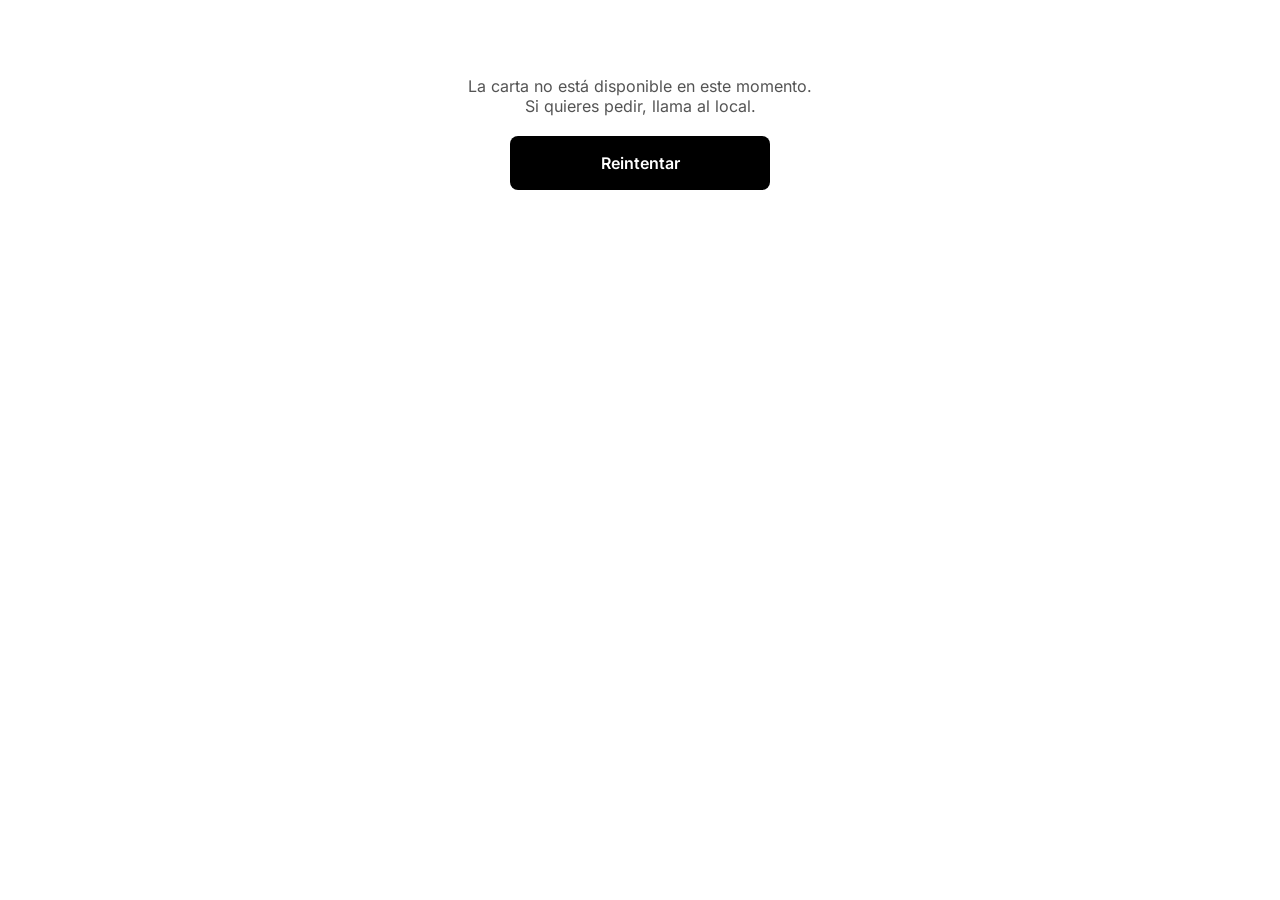
==== commit 20ef582c: "Plan B sin conexión: latido del panel cada minuto, aviso rojo en el panel, la carta cierra pedidos o" ====
--- a/index.html
+++ b/index.html
@@ -59,6 +59,11 @@
 .badge{min-width:24px;height:24px;border-radius:12px;background:#fff;color:#000;display:inline-flex;align-items:center;justify-content:center;font-size:13px;font-weight:700;padding:0 6px}
 .sheet{position:fixed;inset:0;z-index:20;background:#fff;overflow-y:auto;overscroll-behavior:contain;display:none;scroll-behavior:smooth}
 .sheet.escribiendo .foot{display:none}
+/* En "Tu pedido" el total y Pagar van al final, debajo de la casilla de aceptar: nunca la tapan */
+#pedido .inner{padding-bottom:0}
+#pedido .foot{position:static;border-top:1px solid var(--b);margin-top:18px;padding:16px 16px calc(28px + env(safe-area-inset-bottom))}
+#pedido.escribiendo .foot{display:block}
+#pay.apagado{opacity:.45}
 .sheet.escribiendo .inner{padding-bottom:40vh}
 html.bloq,html.bloq body{overflow:hidden;background:#fff}
 html.bloq #app,html.bloq #bar{visibility:hidden}
@@ -161,8 +166,9 @@
 };
 
 async function load() {
-  const { data: n, error } = await sb.from('negocios').select('id,nombre,slug,direccion,whatsapp,telefono,email_contacto,titular_nombre,titular_nif,horario,pedidos_pausados,modo_prueba').eq('slug', slug).eq('activo', true).maybeSingle();
-  if (error || !n) { $('app').innerHTML = slug ? '<p class="state">Esta carta no está disponible.</p>' : '<p class="state">Para ver la carta, escanea el código QR del local o abre el enlace que te ha dado el establecimiento.</p>'; return; }
+  const { data: n, error } = await sb.from('negocios').select('id,nombre,slug,direccion,whatsapp,telefono,email_contacto,titular_nombre,titular_nif,horario,pedidos_pausados,modo_prueba,panel_visto_en').eq('slug', slug).eq('activo', true).maybeSingle();
+  if (error) { $('app').innerHTML = '<p class="state">La carta no está disponible en este momento.<br>Si quieres pedir, llama al local.<br><br><button class="btn" style="max-width:260px;margin:0 auto" onclick="location.reload()">Reintentar</button></p>'; return; }
+  if (!n) { $('app').innerHTML = slug ? '<p class="state">Esta carta no está disponible.</p>' : '<p class="state">Para ver la carta, escanea el código QR del local o abre el enlace que te ha dado el establecimiento.</p>'; return; }
   N = n; document.title = n.nombre + ' · Carta';
   const [c, p, g, o] = await Promise.all([
     sb.from('categorias').select('*').eq('negocio_id', n.id).eq('activa', true).order('orden'),
@@ -178,6 +184,13 @@
   save();
   render(); bar();
   revisarPedidoGuardado();
+  clearInterval(load.t);
+  load.t = setInterval(async () => {
+    const { data } = await sb.from('negocios').select('pedidos_pausados,panel_visto_en').eq('id', N.id).maybeSingle();
+    if (!data) return;
+    const antes = JSON.stringify(estadoPedidos()); Object.assign(N, data);
+    if (JSON.stringify(estadoPedidos()) !== antes && !abiertas()) render();
+  }, 60000);
 }
 
 function render() {
@@ -189,7 +202,7 @@
     <div class="info"><h1>${esc(N.nombre)}</h1>
       <p class="muted">${esc(cats.map(c => c.nombre).join(' · '))}</p>
       ${N.direccion ? `<p class="muted">${esc(N.direccion)}</p>` : ''}
-      ${(() => { const e = estadoPedidos(); return e.abierto ? '' : `<p style="margin:12px 0 0;padding:12px 14px;border-radius:12px;background:#FFF4E0;font-size:14px;line-height:1.45"><strong>${e.pausa ? 'Pedidos online pausados un momento.' : 'Ahora no aceptamos pedidos online.'}</strong> ${e.cuando ? 'Volvemos ' + e.cuando + '.' : ''} Puedes ver la carta y preparar tu pedido.</p>`; })()}
+      ${(() => { const e = estadoPedidos(); return e.abierto ? '' : e.sinConexion ? `<p style="margin:12px 0 0;padding:12px 14px;border-radius:12px;background:#FDECEA;font-size:14px;line-height:1.45"><strong>Ahora mismo no podemos recibir pedidos online.</strong>${llamar()}</p>` : `<p style="margin:12px 0 0;padding:12px 14px;border-radius:12px;background:#FFF4E0;font-size:14px;line-height:1.45"><strong>${e.pausa ? 'Pedidos online pausados un momento.' : 'Ahora no aceptamos pedidos online.'}</strong> ${e.cuando ? 'Volvemos ' + e.cuando + '.' : ''} Puedes ver la carta y preparar tu pedido.</p>`; })()}
       ${N.modo_prueba ? '<p style="margin:12px 0 0;padding:10px 14px;border-radius:12px;background:#F3F3F3;font-size:13px">Carta en modo prueba: los pedidos no se cobran.</p>' : ''}
       <div class="notes">
         <p class="note">${ICO_BOLSA}Solo para recoger en el local</p>
@@ -361,14 +374,19 @@
 
 const DIAS = ['domingo', 'lunes', 'martes', 'miercoles', 'jueves', 'viernes', 'sabado'];
 const aMin = t => { const [h, m] = t.split(':').map(Number); return h * 60 + m; };
+// El panel del local da señal cada minuto; si lleva más de 5 min sin señal, no se aceptan pedidos online
+const localConectado = () => !!N.panel_visto_en && Date.now() - new Date(N.panel_visto_en) < 5 * 60000;
+const telLocal = () => (N.telefono || N.whatsapp || '').replace(/[^\d+]/g, '');
+const telBonito = t => t.replace(/^\+?34/, '').replace(/(\d{3})(\d{2})(\d{2})(\d{2})/, '$1 $2 $3 $4');
+const llamar = () => telLocal() ? ` Llámanos al <a href="tel:${telLocal()}" style="color:inherit;font-weight:700">📞 ${telBonito(telLocal())}</a>.` : ' Puedes llamar al local.';
 function estadoPedidos() {
   if (N.pedidos_pausados) return { abierto: false, pausa: true, cuando: '' };
-  const dias = N.horario?.dias; if (!dias) return { abierto: true };
+  const dias = N.horario?.dias; if (!dias) return localConectado() ? { abierto: true } : { abierto: false, sinConexion: true };
   const corte = Number(N.horario.cierre_pedidos_min || 0);
   const ahora = new Date(new Date().toLocaleString('en-US', { timeZone: 'Europe/Madrid' }));
   const min = ahora.getHours() * 60 + ahora.getMinutes(), d = ahora.getDay();
   const franjas = dia => (dias[DIAS[dia]] || []).map(([a, b]) => [aMin(a), aMin(b) - corte]);
-  for (const [a, b] of franjas(d)) if (min >= a && min < b) return { abierto: true };
+  for (const [a, b] of franjas(d)) if (min >= a && min < b) return localConectado() ? { abierto: true } : { abierto: false, sinConexion: true };
   for (let k = 0; k < 7; k++) {
     const dia = (d + k) % 7;
     const sig = franjas(dia).find(([a]) => k > 0 || a > min);
@@ -433,7 +451,10 @@
     cart = []; save(); cerrar();
   };
   $('pb').onclick = cerrar; $('mas').onclick = cerrar;
-  $('cn').oninput = $('ct').oninput = $('acepto').onchange = () => { $('perr').textContent = ''; };
+  const marcarPago = () => $('pay').classList.toggle('apagado', !$('acepto').checked);
+  $('cn').oninput = $('ct').oninput = () => { $('perr').textContent = ''; };
+  $('acepto').onchange = () => { $('perr').textContent = ''; marcarPago(); };
+  marcarPago();
   el.querySelectorAll('[data-l]').forEach(a => a.onclick = ev => { ev.preventDefault(); abrirLegal(a.dataset.l); });
   $('pay').onclick = () => {
     const n = $('cn').value.trim(), t = $('ct').value.replace(/[\s.()-]/g, '');
@@ -441,6 +462,7 @@
     if (!n) { e.textContent = 'Escribe tu nombre.'; $('cn').focus(); return; }
     if (!/^\+?\d{9,15}$/.test(t)) { e.textContent = 'Escribe un número de WhatsApp válido.'; $('ct').focus(); return; }
     const est = estadoPedidos();
+    if (est.sinConexion) { e.innerHTML = 'Ahora mismo el local no puede recibir pedidos online.' + llamar(); return; }
     if (est.pausa) { e.textContent = 'En este momento el local ha pausado los pedidos online. Inténtalo de nuevo en un rato o pide en el local.'; return; }
     if (!est.abierto) { e.textContent = 'Ahora no aceptamos pedidos online' + (est.cuando ? '. Volvemos ' + est.cuando + '.' : '.') + ' ' + (N.horario?.cierre_pedidos_min ? 'Dejamos de aceptarlos ' + N.horario.cierre_pedidos_min + ' minutos antes del cierre.' : ''); return; }
     if (!$('acepto').checked) { e.textContent = 'Marca la casilla para aceptar las condiciones de compra y la política de privacidad.'; $('acepto').focus(); return; }
@@ -460,6 +482,7 @@
     b.disabled = false; b.textContent = 'Pagar ' + eur(total());
     const m = error?.message || '';
     e.style.color = '';
+    if (/sin conexi/i.test(m)) { N.panel_visto_en = null; render(); e.innerHTML = 'Ahora mismo el local no puede recibir pedidos online.' + llamar(); return; }
     e.textContent = /pausad/i.test(m) ? 'El local ha pausado los pedidos online. Inténtalo en un rato.' : /no disponible/i.test(m) ? 'Algún producto de tu pedido ya no está disponible. Revísalo.' : /Demasiados|muchos pedidos/i.test(m) ? m : 'No se pudo enviar el pedido. Inténtalo de nuevo.';
     return;
   }
